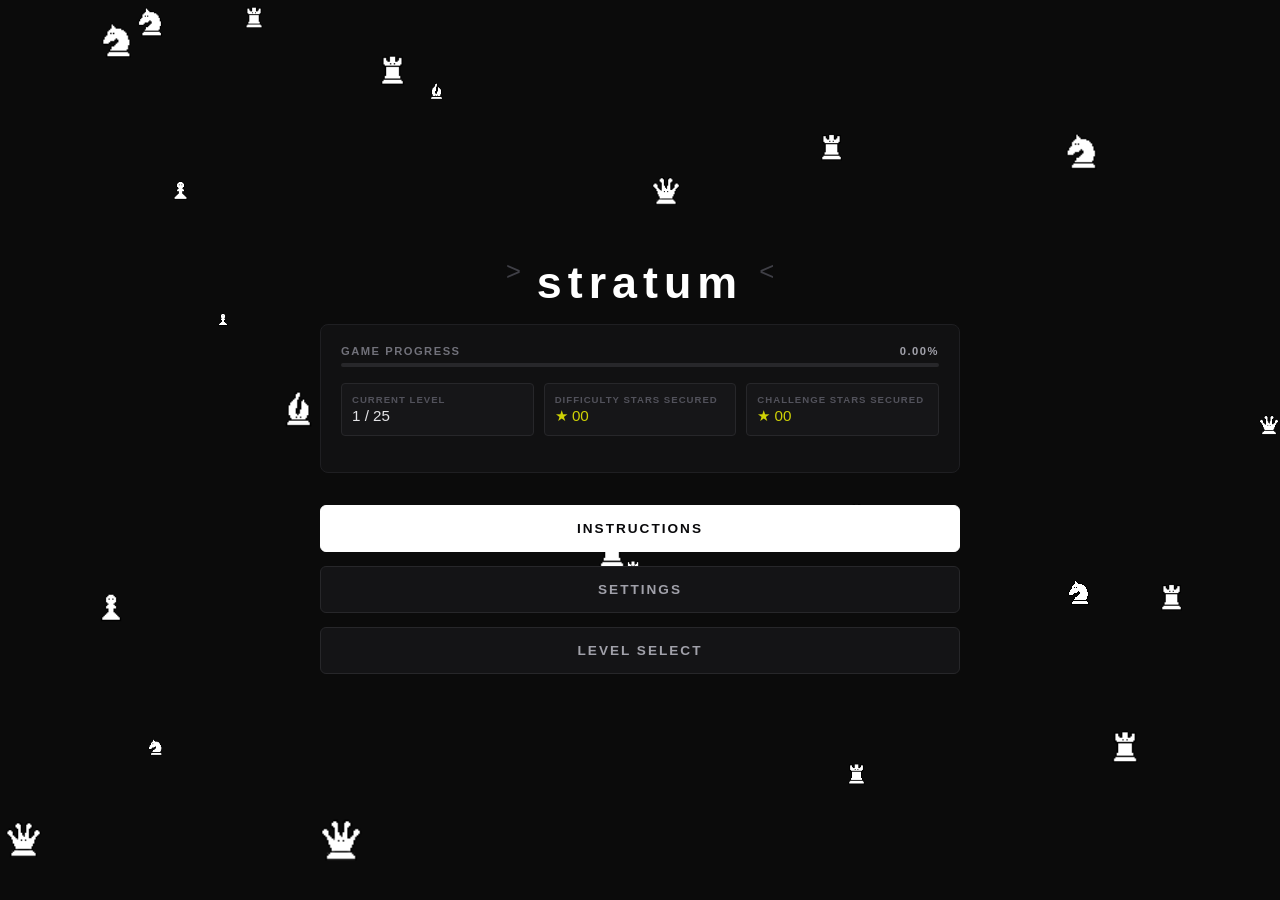
==== index.html @ 9a5d5f30 "update files for deploy" ====
<!DOCTYPE html>
<html lang="en">
<head>
    <meta charset="UTF-8">
    <meta name="viewport" content="width=device-width, initial-scale=1.0">
    <title>stratum</title>
    <link rel="icon" type="image/favicon-icon" href="/static/images/gain_pawn.png">
    <link rel="stylesheet" href="/static/main.css">
</head>
<body class="menu-body">
<script>/*fix*/</script>

<div id="pawn-canvas"></div>

<div class="menu-container">
    <header class="menu-header">
        <span class="decorator">&gt;</span>
        <h1 class="game-title">stratum</h1>
        <span class="decorator">&lt;</span>
    </header>

    <section class="dashboard-metrics">
        
        <div class="metric-row">
            <span class="metric-label">GAME PROGRESS</span>
            <span class="metric-value" id="progress-text">0%</span>
        </div>
        <div class="progress-track">
            <div class="progress-bar" id="progress-bar" style="width: 0%;"></div>
        </div>

        <div class="metric-grid">
            <div class="metric-box">
                <span class="box-label">CURRENT LEVEL</span>
                <span class="box-value" id="level-indicator">1 / 25</span>
            </div>
            <div class="metric-box">
                <span class="box-label">DIFFICULTY STARS SECURED</span>
                <span class="box-value" id="difficulty-star-indicator">★ 00</span>
            </div>
            <div class="metric-box">
                <span class="box-label">CHALLENGE STARS SECURED</span>
                <span class="box-value" id="challenge-star-indicator">★ 00</span>
            </div>
        </div>
    </section>
    
    <div class="menu-controls">
        <button class="menu-btn primary-btn" id="instructions-btn">Instructions</button>
        <button class="menu-btn secondary-btn" id="settings-btn">Settings</button>
        <button class="menu-btn secondary-btn" id="level-select-btn">Level Select</button>
    </div>
</div>

<div id="instructionsModal" class="modal-overlay hidden">
    <div class="modal-content large">
        <h2 class="modal-header">stratum</h2>

        <div class="modal-body-scroll">
            <p>single player chess (against the engine) with a small twist!?</p>
            <p>each separate level challenges you against an increasingly difficult starting position. each level contains three difficulties:</p>
            <ul>
                <li>★ (Intermediate): Roughly 1320 elo</li>
                <li>★★ (Advanced): Roughly 1800 elo.</li>
                <li>★★★ (Expert): Roughly 2200 elo.</li>
            </ul>
            <p>either draw or win the game to succeed!</p>

            <p>seems difficult? keep in mind that there are difficulty modifiers implemented in game</p>
            <div class="instruction-img-container">
                <img src="static/images/modifiers.png" class="instruction-img">
                <p class="img-caption">Use the side console to toggle game modifiers before clicking into the match</p>
            </div>

            <p>challenges listed under each level require the specific difficulty and modifiers active, in any run</p>
            <div class="instruction-img-container">
                <img src="static/images/challenges.png" class="instruction-img">
                <p class="img-caption">Meet challenge requirements and pass the level to earn the challenge star</p>
            </div>

            <hr class="modal-divider">
            <button class="modal-close-action-btn" id="close-instructions-btn">close</button>
        </div>
    </div>
</div>    

<!-- settings menu -->
<div id="sidebarOverlay" class="sidebar-overlay"></div>
<div id="settingsSidebar" class="settings-sidebar">
    <div class="sidebar-header">
        <h3>Game Settings</h3>
        <button class="close-sidebar-btn" id="close-settings-btn">×</button>
    </div>
    
    <!-- specific settings -->
    <div class="setting-item">
        <label for="themeSelect">Board Theme:</label>
        <select id="boardThemeSelect">
            <option value="classic">Classic</option>
            <option value="green">Tournament Green</option>
            <option value="red">Picnic Red</option>
            <option value="blue">Ocean Blue</option>
            <option value="purple">Pale Purple</option>
        </select>

        <label for="themeSelect">Board Piece Highlight:</label>
        <select id="pieceThemeSelect">
            <option value="white">White</option>
            <option value="green">Green</option>
            <option value="red">Red</option>
            <option value="blue">Blue</option>
            <option value="purple">Purple</option>
            <option value="none">None</option>
        </select>
    </div>
</div>

<!-- level select menu -->
<div id="levelOverlay" class="sidebar-overlay"></div>
<div id="levelSidebar" class="settings-sidebar">
    <div class="sidebar-header">
        <h3>Level Select</h3>
        <button class="close-sidebar-btn" id="close-level-btn">×</button>
    </div>
    
    <div class="level-container">
        <div id="levelGrid" class="level-grid">
            <!-- buttons added through Javascript -->
        </div>
    </div>
</div>

<script type="module" src="static/menu.js"></script>
<script type="module" src="static/background.js"></script>

</body>
</html>
---- static/main.css ----
@import 'components/background.css';
@import 'components/chessboard.css';
@import 'components/controls.css';
@import 'components/home-button.css';
@import 'components/level-description.css';
@import 'components/metrics.css';
@import 'components/modifiers.css';
@import 'screens/promotion.css';
@import 'screens/gameover.css';
@import 'screens/instructions.css';
@import 'screens/menu.css';
@import 'sidebar/levels.css';
@import 'sidebar/settings.css';

:root {
    --bg-color: #2c3e50;
    --sidebar-bg: #ffffff;
    --board-dark: #b58863;
    --board-light: #f0d9b5;
    --board-highlight: #ffffff;
    --board-selected: #7b9652;
    --board-check: #f56464;
    --board-moveable: #bbfcdb;
    --highlight: rgba(255, 255, 0, 0.4);
}

body {
    margin: 0;
    display: flex;
    justify-content: center;
    align-items: center;
    height: 100vh;
    background-color: #d5e1df;
    font-family: 'Segoe UI', Tahoma, Geneva, Verdana, sans-serif;
}

.container {
    display: flex;
    background: var(--sidebar-bg);
    padding: 20px;
    border-radius: 8px;
    box-shadow: 0 10px 30px rgba(0,0,0,0.2);
    gap: 20px;
}

/* for board and the side console */
.game-wrapper {
    display: flex;
    justify-content: center;
    align-items: stretch; /* forces console to match board height */
    gap: 0; /* keeps them attached w/ no gap */
    background-color: #ffffff;
    border-radius: 8px;
    box-shadow: 0 8px 24px rgba(0, 0, 0, 0.15);
    overflow: visible;
}
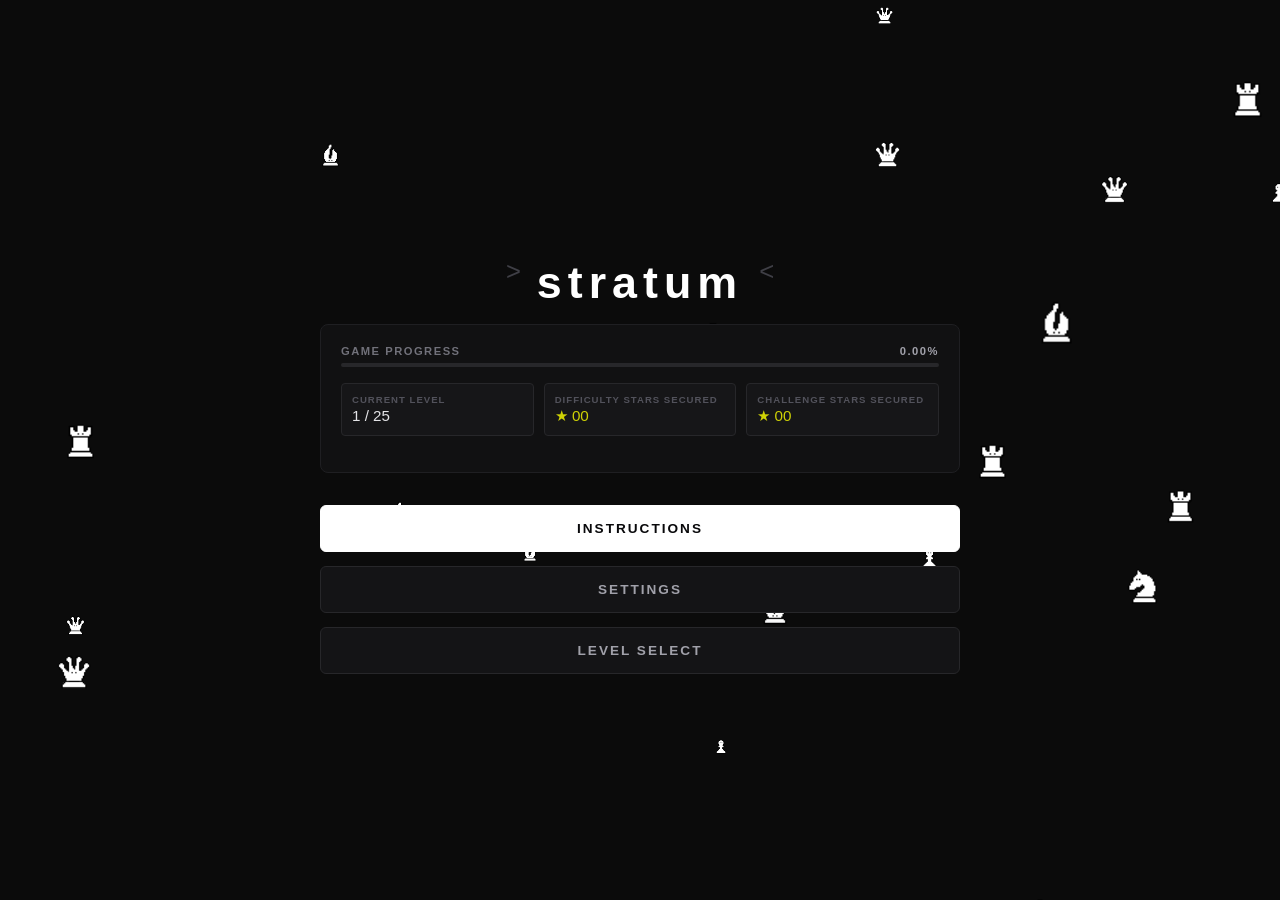
==== commit a98c3357: "fixes" ====
--- a/index.html
+++ b/index.html
@@ -68,13 +68,13 @@
 
             <p>seems difficult? keep in mind that there are difficulty modifiers implemented in game</p>
             <div class="instruction-img-container">
-                <img src="static/images/modifiers.png" class="instruction-img">
+                <img src="/static/images/modifiers.png" class="instruction-img">
                 <p class="img-caption">Use the side console to toggle game modifiers before clicking into the match</p>
             </div>
 
             <p>challenges listed under each level require the specific difficulty and modifiers active, in any run</p>
             <div class="instruction-img-container">
-                <img src="static/images/challenges.png" class="instruction-img">
+                <img src="/static/images/challenges.png" class="instruction-img">
                 <p class="img-caption">Meet challenge requirements and pass the level to earn the challenge star</p>
             </div>
 
@@ -130,8 +130,8 @@
     </div>
 </div>
 
-<script type="module" src="static/menu.js"></script>
-<script type="module" src="static/background.js"></script>
+<script type="module" src="/static/menu.js"></script>
+<script type="module" src="/static/background.js"></script>
 
 </body>
 </html>
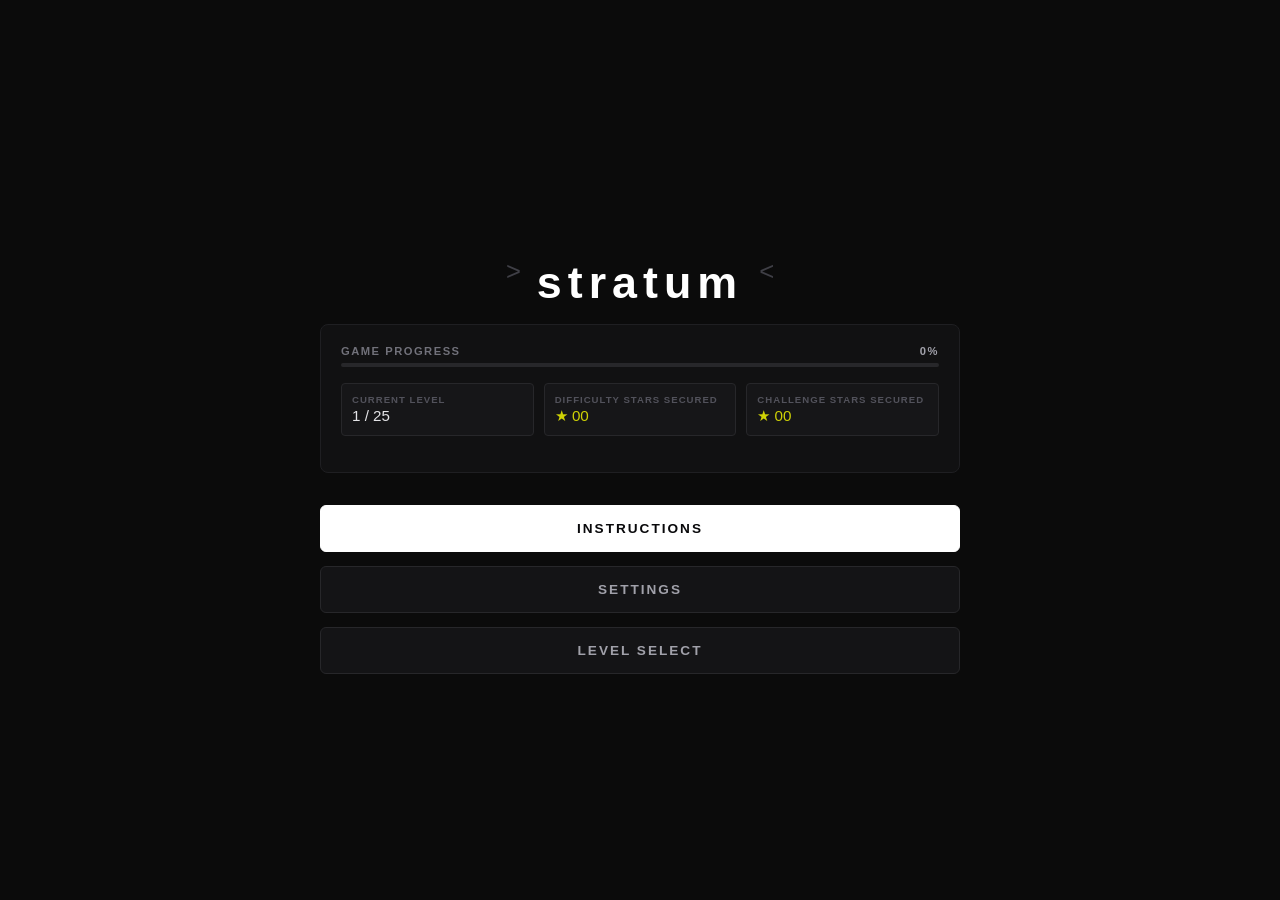
==== commit b55e4736: "update instructions + challenge bug fix" ====
--- a/index.html
+++ b/index.html
@@ -60,23 +60,42 @@
             <p>single player chess (against the engine) with a small twist!?</p>
             <p>each separate level challenges you against an increasingly difficult starting position. each level contains three difficulties:</p>
             <ul>
-                <li>★ (Intermediate): Roughly 1320 elo</li>
-                <li>★★ (Advanced): Roughly 1800 elo.</li>
-                <li>★★★ (Expert): Roughly 2200 elo.</li>
+                <li>Beginner (★)</li>
+                <li>Intermediate (★★)</li>
+                <li>Advanced (★★★)</li>
             </ul>
-            <p>either draw or win the game to succeed!</p>
+            <p>either draw or win the game to succeed! (some extra lenience!)</p>
+
+            <p>select the level you wish to play using the level select menu</p>
+            <div class="instruction-img-container">
+                <img src="/static/images/levels.png" class="instruction-img">
+                <p class="img-caption">
+                    you can earn up to 6 stars on each level, 3 from the engine difficulty, and 3 from the unique challenges.
+                    the next level is only unlocked when you beat the previous level, at any difficulty.
+                </p>
+            </div>
+
 
             <p>seems difficult? keep in mind that there are difficulty modifiers implemented in game</p>
             <div class="instruction-img-container">
                 <img src="/static/images/modifiers.png" class="instruction-img">
-                <p class="img-caption">Use the side console to toggle game modifiers before clicking into the match</p>
+                <p class="img-caption">
+                    use the side console to toggle game modifiers before clicking into the match. 
+                    each modifier has its own difficulty multiplier associated with it. 
+                    certain modifiers impose a hard restriction preventing you from choosing certain other modifiers.
+                </p>
             </div>
 
-            <p>challenges listed under each level require the specific difficulty and modifiers active, in any run</p>
+            <p>challenges listed under each level require the specific difficulty and modifiers active / overall difficulty multiplier required, in any successful attempt</p>
             <div class="instruction-img-container">
                 <img src="/static/images/challenges.png" class="instruction-img">
-                <p class="img-caption">Meet challenge requirements and pass the level to earn the challenge star</p>
+                <p class="img-caption">
+                    meet challenge requirements and pass the level to earn the special challenge star. 
+                    challenges must be followed STRICTLY to earn a completion (no extra modifiers, even if it makes it harder!)
+                </p>
             </div>
+
+            <p>keep in mind that it is ILLEGAL to capture the opponent's king even if your combination of modifiers allows you to do so </p>
 
             <hr class="modal-divider">
             <button class="modal-close-action-btn" id="close-instructions-btn">close</button>
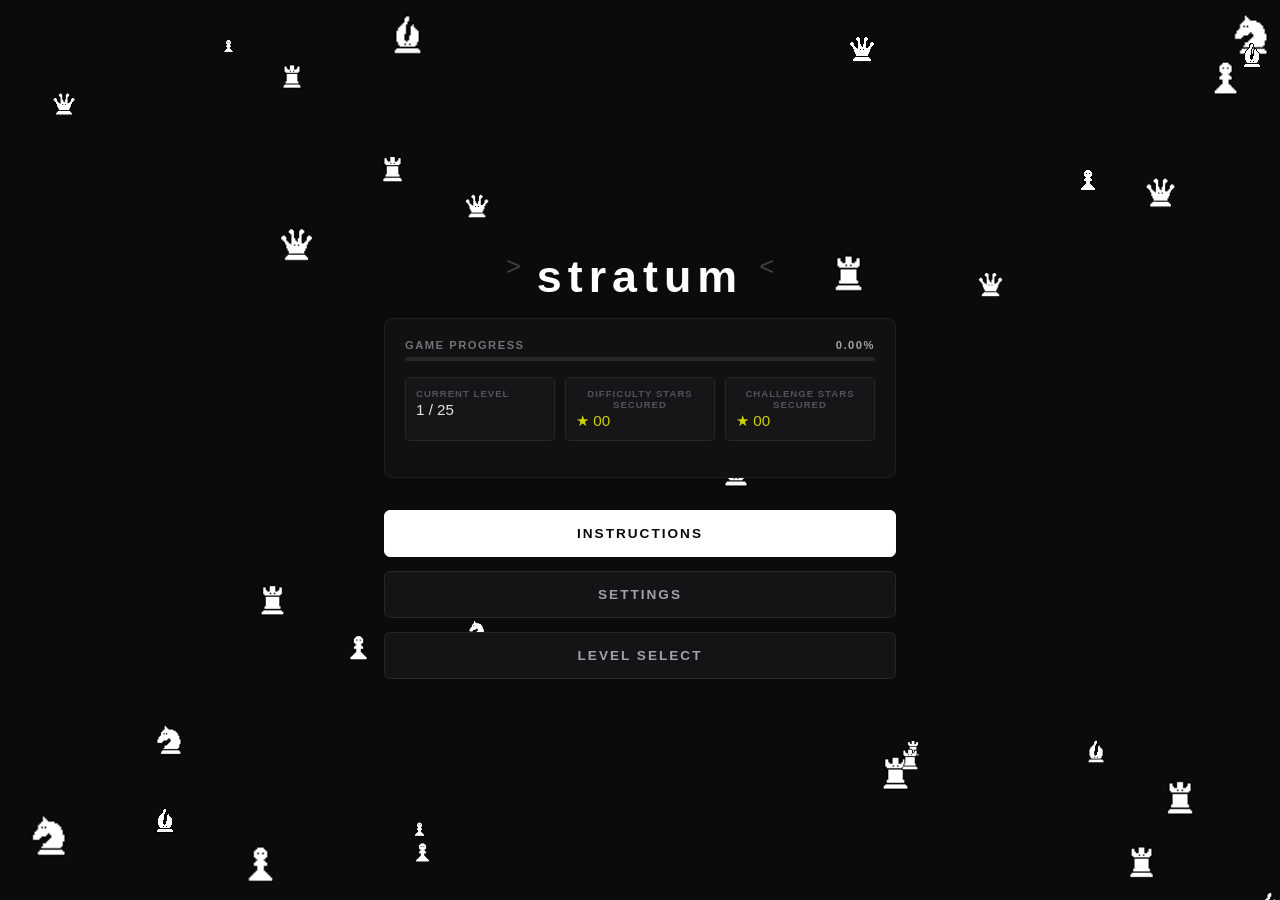
==== commit 8523eeac: "configure for render web service" ====
--- a/index.html
+++ b/index.html
@@ -10,7 +10,7 @@
 <body class="menu-body">
 <script>/*fix*/</script>
 
-<div id="pawn-canvas"></div>
+<div id="background-canvas"></div>
 
 <div class="menu-container">
     <header class="menu-header">
@@ -20,7 +20,6 @@
     </header>
 
     <section class="dashboard-metrics">
-        
         <div class="metric-row">
             <span class="metric-label">GAME PROGRESS</span>
             <span class="metric-value" id="progress-text">0%</span>
@@ -64,11 +63,11 @@
                 <li>Intermediate (★★)</li>
                 <li>Advanced (★★★)</li>
             </ul>
-            <p>either draw or win the game to succeed! (some extra lenience!)</p>
+            <p>you must WIN!! to pass the level (draws not included)</p>
 
             <p>select the level you wish to play using the level select menu</p>
             <div class="instruction-img-container">
-                <img src="/static/images/levels.png" class="instruction-img">
+                <img src="static/images/levels.png" class="instruction-img">
                 <p class="img-caption">
                     you can earn up to 6 stars on each level, 3 from the engine difficulty, and 3 from the unique challenges.
                     the next level is only unlocked when you beat the previous level, at any difficulty.
@@ -78,7 +77,7 @@
 
             <p>seems difficult? keep in mind that there are difficulty modifiers implemented in game</p>
             <div class="instruction-img-container">
-                <img src="/static/images/modifiers.png" class="instruction-img">
+                <img src="static/images/modifiers.png" class="instruction-img">
                 <p class="img-caption">
                     use the side console to toggle game modifiers before clicking into the match. 
                     each modifier has its own difficulty multiplier associated with it. 
@@ -88,7 +87,7 @@
 
             <p>challenges listed under each level require the specific difficulty and modifiers active / overall difficulty multiplier required, in any successful attempt</p>
             <div class="instruction-img-container">
-                <img src="/static/images/challenges.png" class="instruction-img">
+                <img src="static/images/challenges.png" class="instruction-img">
                 <p class="img-caption">
                     meet challenge requirements and pass the level to earn the special challenge star. 
                     challenges must be followed STRICTLY to earn a completion (no extra modifiers, even if it makes it harder!)
@@ -106,32 +105,65 @@
 <!-- settings menu -->
 <div id="sidebarOverlay" class="sidebar-overlay"></div>
 <div id="settingsSidebar" class="settings-sidebar">
-    <div class="sidebar-header">
-        <h3>Game Settings</h3>
-        <button class="close-sidebar-btn" id="close-settings-btn">×</button>
+    <div class="settings-wrapper">
+        <div class="sidebar-header">
+            <h3>Game Settings</h3>
+            <button class="close-sidebar-btn" id="close-settings-btn">×</button>
+        </div>
+        
+        <!-- specific settings -->
+        <div class="setting-item">
+            <label for="themeSelect">Board Theme:</label>
+            <select id="boardThemeSelect">
+                <option value="classic">Classic</option>
+                <option value="green">Tournament Green</option>
+                <option value="red">Picnic Red</option>
+                <option value="blue">Ocean Blue</option>
+                <option value="purple">Pale Purple</option>
+            </select>
+
+            <label for="themeSelect">Board Piece Highlight:</label>
+            <select id="pieceThemeSelect">
+                <option value="white">White</option>
+                <option value="green">Green</option>
+                <option value="red">Red</option>
+                <option value="blue">Blue</option>
+                <option value="purple">Purple</option>
+                <option value="none">None</option>
+            </select>
+
+            <hr class="modal-divider">
+
+            <label for="bgSelect">Game Background Color:</label>
+            <input type="color" id="backgroundColorSelect" value="#ffffff">
+
+            <label for="bgSelect">Game Background Theme:</label>
+            <select id="backgroundThemeSelect">
+                <option value="color">None</option>
+                <option value="space">Space</option>
+                <option value="bubble">Bubble</option>
+            </select>
+
+            <hr class="modal-divider">
+            
+            <label for="squareBgSelect">Board In-Check Square Color:</label>
+            <input type="color" id="checkSquareColorSelect" value="#f56464">
+
+            <label for="squareBgSelect">Board Selected Square Color:</label>
+            <input type="color" id="selectedSquareColorSelect" value="#7b9652">
+
+            <label for="squareBgSelect">Board Moveable Squares Color:</label>
+            <input type="color" id="moveableSquareColorSelect" value="#bbfcdb">
+
+            <label for="squareBgSelect">Board Engine Move Square Color:</label>
+            <input type="color" id="engineSquareColorSelect" value="#c1bbfc">
+        </div>
     </div>
-    
-    <!-- specific settings -->
-    <div class="setting-item">
-        <label for="themeSelect">Board Theme:</label>
-        <select id="boardThemeSelect">
-            <option value="classic">Classic</option>
-            <option value="green">Tournament Green</option>
-            <option value="red">Picnic Red</option>
-            <option value="blue">Ocean Blue</option>
-            <option value="purple">Pale Purple</option>
-        </select>
 
-        <label for="themeSelect">Board Piece Highlight:</label>
-        <select id="pieceThemeSelect">
-            <option value="white">White</option>
-            <option value="green">Green</option>
-            <option value="red">Red</option>
-            <option value="blue">Blue</option>
-            <option value="purple">Purple</option>
-            <option value="none">None</option>
-        </select>
-    </div>
+    <div class="settings-footer">
+        <button class="reset-btn" id="reset-theme">Click to Reset Theme Data</button>
+        <button class="reset-btn" id="reset-data">Click to Reset ALL Game Data</button>
+    </div> 
 </div>
 
 <!-- level select menu -->
@@ -149,8 +181,17 @@
     </div>
 </div>
 
-<script type="module" src="/static/menu.js"></script>
-<script type="module" src="/static/background.js"></script>
+<div id="resetModal" class="reset-modal-overlay hidden">
+    <div class="reset-modal-content">
+        <h2 class="reset-modal-header">reset ALL data?</h2>
+        <div class="reset-btn-container">
+            <button class="confirmation-btn" id="reset-yes">yes</button>
+            <button class="confirmation-btn" id="reset-no">no</button>
+        </div>
+    </div>
+</div>
+
+<script type="module" src="static/menu.js"></script>
 
 </body>
 </html>
--- a/static/main.css
+++ b/static/main.css
@@ -5,15 +5,18 @@
 @import 'components/level-description.css';
 @import 'components/metrics.css';
 @import 'components/modifiers.css';
+@import 'components/modifier-strip.css';
 @import 'screens/promotion.css';
 @import 'screens/gameover.css';
 @import 'screens/instructions.css';
 @import 'screens/menu.css';
+@import 'screens/reset.css';
 @import 'sidebar/levels.css';
 @import 'sidebar/settings.css';
 
 :root {
-    --bg-color: #2c3e50;
+    --bg-color: #ffffff;
+    --box-color: #2c3e50;
     --sidebar-bg: #ffffff;
     --board-dark: #b58863;
     --board-light: #f0d9b5;
@@ -21,6 +24,7 @@
     --board-selected: #7b9652;
     --board-check: #f56464;
     --board-moveable: #bbfcdb;
+    --board-engine: #c1bbfc;
     --highlight: rgba(255, 255, 0, 0.4);
 }
 
@@ -30,7 +34,7 @@
     justify-content: center;
     align-items: center;
     height: 100vh;
-    background-color: #d5e1df;
+    background-color: var(--bg-color);
     font-family: 'Segoe UI', Tahoma, Geneva, Verdana, sans-serif;
 }
 
@@ -41,14 +45,15 @@
     border-radius: 8px;
     box-shadow: 0 10px 30px rgba(0,0,0,0.2);
     gap: 20px;
+    z-index: 1;
 }
 
 /* for board and the side console */
 .game-wrapper {
     display: flex;
     justify-content: center;
-    align-items: stretch; /* forces console to match board height */
-    gap: 0; /* keeps them attached w/ no gap */
+    align-items: stretch;
+    gap: 0;
     background-color: #ffffff;
     border-radius: 8px;
     box-shadow: 0 8px 24px rgba(0, 0, 0, 0.15);
